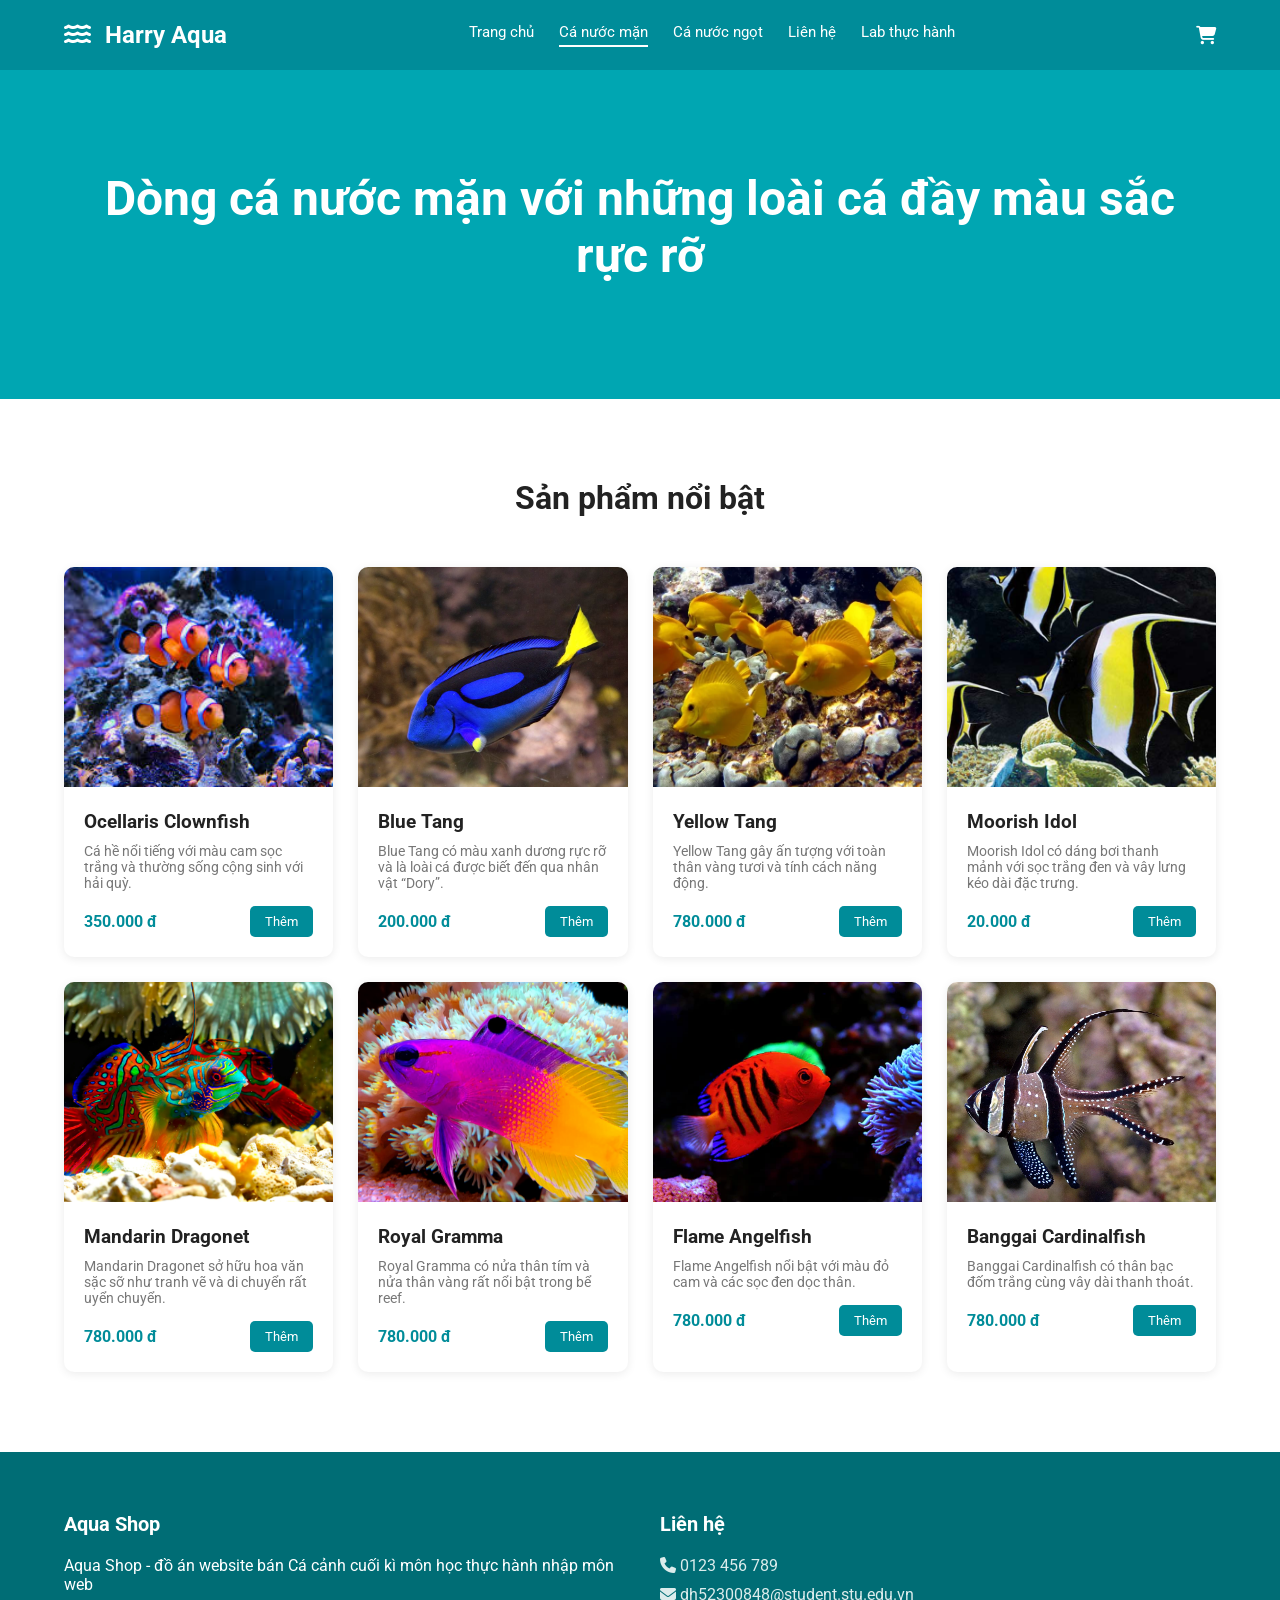
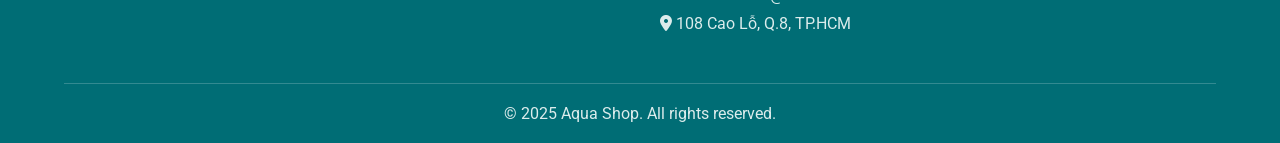
==== html/Canuocman.html @ e346e498 "update" ====
<!DOCTYPE html>
<html lang="vi">
<head>
  <meta charset="UTF-8">
  <meta name="viewport" content="width=device-width, initial-scale=1.0">

  <title>Aqua Shop</title>

  <link rel="preconnect" href="https://fonts.googleapis.com">
  <link href="https://fonts.googleapis.com/css2?family=Roboto:wght@300;400;500;700&display=swap" rel="stylesheet">

  <link rel="stylesheet"
  href="https://cdnjs.cloudflare.com/ajax/libs/font-awesome/6.5.1/css/all.min.css"/>

  <link rel="stylesheet" href="../css/style.css">
</head>

<body>
  <header>

    <div class="container">

      <nav>

        <div class="logo">
          <i class="fa-solid fa-water"></i>
          Harry Aqua
        </div>

        <div class="menu">
          <a href="index.html">Trang chủ</a>
          <a href="./Canuocman.html" class="active">Cá nước mặn</a>
          <a href="./Canuocngot.html">Cá nước ngọt</a>
          <a href="./lienhe.html">Liên hệ</a>
          <a href="./labth.html">Lab thực hành</a>
        </div>

        <div class="cart">
          <i class="fa-solid fa-cart-shopping"></i>
        </div>

      </nav>

    </div>

  </header>

  <section class="hero">
    <div class="container">
      <h1>Dòng cá nước mặn với những loài cá đầy màu sắc rực rỡ</h1>
    </div>
  </section>

  <section class="products">
    <div class="container">
      <h2 class="title">Sản phẩm nổi bật</h2>
      <div class="product-grid">
        <div class="product-card">
          <img src="../imgs/ocellaris_clownfish.jpg">
          <div class="product-content">
            <h3>Ocellaris Clownfish</h3>
            <p>Cá hề nổi tiếng với màu cam sọc trắng và thường sống cộng sinh với hải quỳ.</p>

            <div class="product-footer">
              <span class="price">350.000 đ</span>
              <button class="btn-add">Thêm</button>
            </div>

          </div>

        </div>

        <div class="product-card">

            <img src="../imgs/blue_tang.jpg">
          <div class="product-content">

            <h3>Blue Tang</h3>

            <p>Blue Tang có màu xanh dương rực rỡ và là loài cá được biết đến qua nhân vật “Dory”.</p>

            <div class="product-footer">
              <span class="price">200.000 đ</span>
              <button class="btn-add">Thêm</button>
            </div>

          </div>

        </div>

        <div class="product-card">

          <img src="../imgs/yellow_tang.webp">

          <div class="product-content">

            <h3>Yellow Tang</h3>

            <p>Yellow Tang gây ấn tượng với toàn thân vàng tươi và tính cách năng động.</p>

            <div class="product-footer">
              <span class="price">780.000 đ</span>
              <button class="btn-add">Thêm</button>
            </div>

          </div>

        </div>

        <div class="product-card">

          <img src="../imgs/moorish_idol.jpg">

          <div class="product-content">

            <h3>Moorish Idol</h3>

            <p>Moorish Idol có dáng bơi thanh mảnh với sọc trắng đen và vây lưng kéo dài đặc trưng.</p>

            <div class="product-footer">
              <span class="price">20.000 đ</span>
              <button class="btn-add">Thêm</button>
            </div>

          </div>
          
        </div>
                <div class="product-card">

          <img src="../imgs/mandarin_dragone.webp">

          <div class="product-content">

            <h3>Mandarin Dragonet</h3>

            <p>Mandarin Dragonet sở hữu hoa văn sặc sỡ như tranh vẽ và di chuyển rất uyển chuyển.</p>

            <div class="product-footer">
              <span class="price">780.000 đ</span>
              <button class="btn-add">Thêm</button>
            </div>

          </div>

        </div>

            <div class="product-card">

          <img src="../imgs/royal_gramma.webp">

          <div class="product-content">

            <h3>Royal Gramma</h3>

            <p>Royal Gramma có nửa thân tím và nửa thân vàng rất nổi bật trong bể reef.</p>

            <div class="product-footer">
              <span class="price">780.000 đ</span>
              <button class="btn-add">Thêm</button>
            </div>

          </div>

        </div>
        <div class="product-card">

          <img src="../imgs/shutterstock_flame.webp">

          <div class="product-content">

            <h3>Flame Angelfish</h3>

            <p>Flame Angelfish nổi bật với màu đỏ cam và các sọc đen dọc thân.</p>

            <div class="product-footer">
              <span class="price">780.000 đ</span>
              <button class="btn-add">Thêm</button>
            </div>

          </div>

        </div>
        <div class="product-card">

          <img src="../imgs/ban_cardinal.webp">

          <div class="product-content">

            <h3>Banggai Cardinalfish</h3>

            <p>Banggai Cardinalfish có thân bạc đốm trắng cùng vây dài thanh thoát.</p>

            <div class="product-footer">
              <span class="price">780.000 đ</span>
              <button class="btn-add">Thêm</button>
            </div>

          </div>

        </div>


      </div>
      

    </div>

  </section>

  <footer>
    <div class="container">
      <div class="footer-grid">
        <div>
          <h3 class="footer-title">Aqua Shop</h3>
          <p>
            Aqua Shop - đồ án website bán Cá cảnh cuối kì môn học thực hành nhập môn web
          </p>
        </div>
        

        <div>
          <h3 class="footer-title">Liên hệ</h3>
          <div class="footer-contact">
            <p><i class="fa-solid fa-phone"></i> 0123 456 789</p>
            <p><i class="fa-solid fa-envelope"></i> dh52300848@student.stu.edu.vn</p>
            <p><i class="fa-solid fa-location-dot"></i> 108 Cao Lỗ, Q.8, TP.HCM</p>
          </div>

        </div>

      </div>

      <div class="copyright">
        © 2025 Aqua Shop. All rights reserved.
      </div>

    </div>

  </footer>

</body>
</html>
---- css/style.css ----
*{
  margin:0;
  padding:0;
  box-sizing:border-box;
  font-family:'Roboto',sans-serif;
}

body{
  background:#f5f5f5;
  color:#222;
}

a{
  text-decoration:none;
}

.container{
  width:90%;
  max-width:1200px;
  margin:auto;
}

header{
  background:#008c99;
  color:white;
  position:sticky;
  top:0;
  z-index:1000;
}

nav{
  height:70px;
  display:flex;
  justify-content:space-between;
  align-items:center;
}

.logo{
  font-size:24px;
  font-weight:700;
}

.logo i{
  margin-right:8px;
}

.menu{
  display:flex;
  gap:25px;
}

.menu a{
  color:white;
  font-size:15px;
  transition:0.3s;
}

.menu a:hover,
.menu .active{
  border-bottom:2px solid white;
  padding-bottom:4px;
}

.cart{
  color:white;
  font-size:18px;
}



.hero{
  background:#00a6b2;
  color:white;
  text-align:center;
  padding:100px 20px;
}

.hero h1{
  font-size:48px;
  margin-bottom:15px;
}

.hero p{
  font-size:18px;
  margin-bottom:30px;
}

.hero button{
  padding:12px 28px;
  border:none;
  border-radius:5px;
  background:white;
  color:#008c99;
  font-weight:600;
  cursor:pointer;
  transition:0.3s;
}

.hero button:hover{
  background:#f0f0f0;
}


.category{
  background:#e7f3f4;
  padding:70px 0;
}

.title{
  text-align:center;
  margin-bottom:50px;
  font-size:32px;
  color:#222;
}

.category-grid{
  display:grid;
  grid-template-columns:repeat(auto-fit,minmax(220px,1fr));
  gap:25px;
}

.category-card{
  background:white;
  border-radius:10px;
  padding:30px 20px;
  text-align:center;
  box-shadow:0 2px 10px rgba(0,0,0,0.08);
  transition:0.3s;
}

.category-card:hover{
  transform:translateY(-5px);
}

.category-icon{
  width:60px;
  height:60px;
  margin:auto;
  border-radius:50%;
  display:flex;
  justify-content:center;
  align-items:center;
  color:white;
  font-size:22px;
  margin-bottom:20px;
}

.blue{ background:#2196f3; }
.green{ background:#00b894; }
.orange{ background:#ff6b00; }
.lime{ background:#4cd137; }

.category-card h3{
  margin-bottom:10px;
}

.category-card p{
  color:#777;
  font-size:14px;
}

.products{
  padding:80px 0;
  background:#fff;
}

.product-grid{
  display:grid;
  grid-template-columns:repeat(auto-fit,minmax(250px,1fr));
  gap:25px;
}

.product-card{
  background:white;
  border-radius:10px;
  overflow:hidden;
  box-shadow:0 2px 10px rgba(0,0,0,0.08);
  transition:0.3s;
}

.product-card:hover{
  transform:translateY(-5px);
}

.product-card img{
  width:100%;
  height:220px;
  object-fit:cover;
}

.product-content{
  padding:20px;
}

.product-content h3{
  margin-bottom:10px;
}

.product-content p{
  color:#777;
  font-size:14px;
  margin-bottom:15px;
}

.product-footer{
  display:flex;
  justify-content:space-between;
  align-items:center;
}

.price{
  color:#008c99;
  font-weight:700;
}

.btn-add{
  background:#008c99;
  color:white;
  border:none;
  padding:8px 15px;
  border-radius:5px;
  cursor:pointer;
}

.view-btn{
  margin-top:40px;
  text-align:center;
}

.view-btn button{
  padding:12px 25px;
  border:1px solid #008c99;
  background:white;
  color:#008c99;
  border-radius:5px;
  cursor:pointer;
}


.features{
  background:#e7f3f4;
  padding:80px 0;
}

.feature-grid{
  display:grid;
  grid-template-columns:repeat(auto-fit,minmax(250px,1fr));
  gap:30px;
  text-align:center;
}

.feature i{
  width:60px;
  height:60px;
  background:#008c99;
  color:white;
  border-radius:50%;
  line-height:60px;
  font-size:22px;
  margin-bottom:20px;
}

.feature h3{
  margin-bottom:10px;
}

.feature p{
  color:#666;
}


footer{
  background:#006d75;
  color:white;
  padding:60px 0 20px;
}

.footer-grid{
  display:grid;
  grid-template-columns:repeat(auto-fit,minmax(250px,1fr));
  gap:40px;
  margin-bottom:40px;
}

.footer-title{
  margin-bottom:20px;
  font-size:20px;
}

.footer-links a{
  display:block;
  color:#dbecec;
  margin-bottom:10px;
}

.footer-contact p{
  margin-bottom:10px;
  color:#dbecec;
}

.copyright{
  border-top:1px solid rgba(255,255,255,0.2);
  padding-top:20px;
  text-align:center;
  color:#dbecec;
}

@media(max-width:768px){

  nav{
    flex-direction:column;
    height:auto;
    padding:20px 0;
    gap:20px;
  }

  .menu{
    flex-wrap:wrap;
    justify-content:center;
  }

  .hero h1{
    font-size:36px;
  }

}
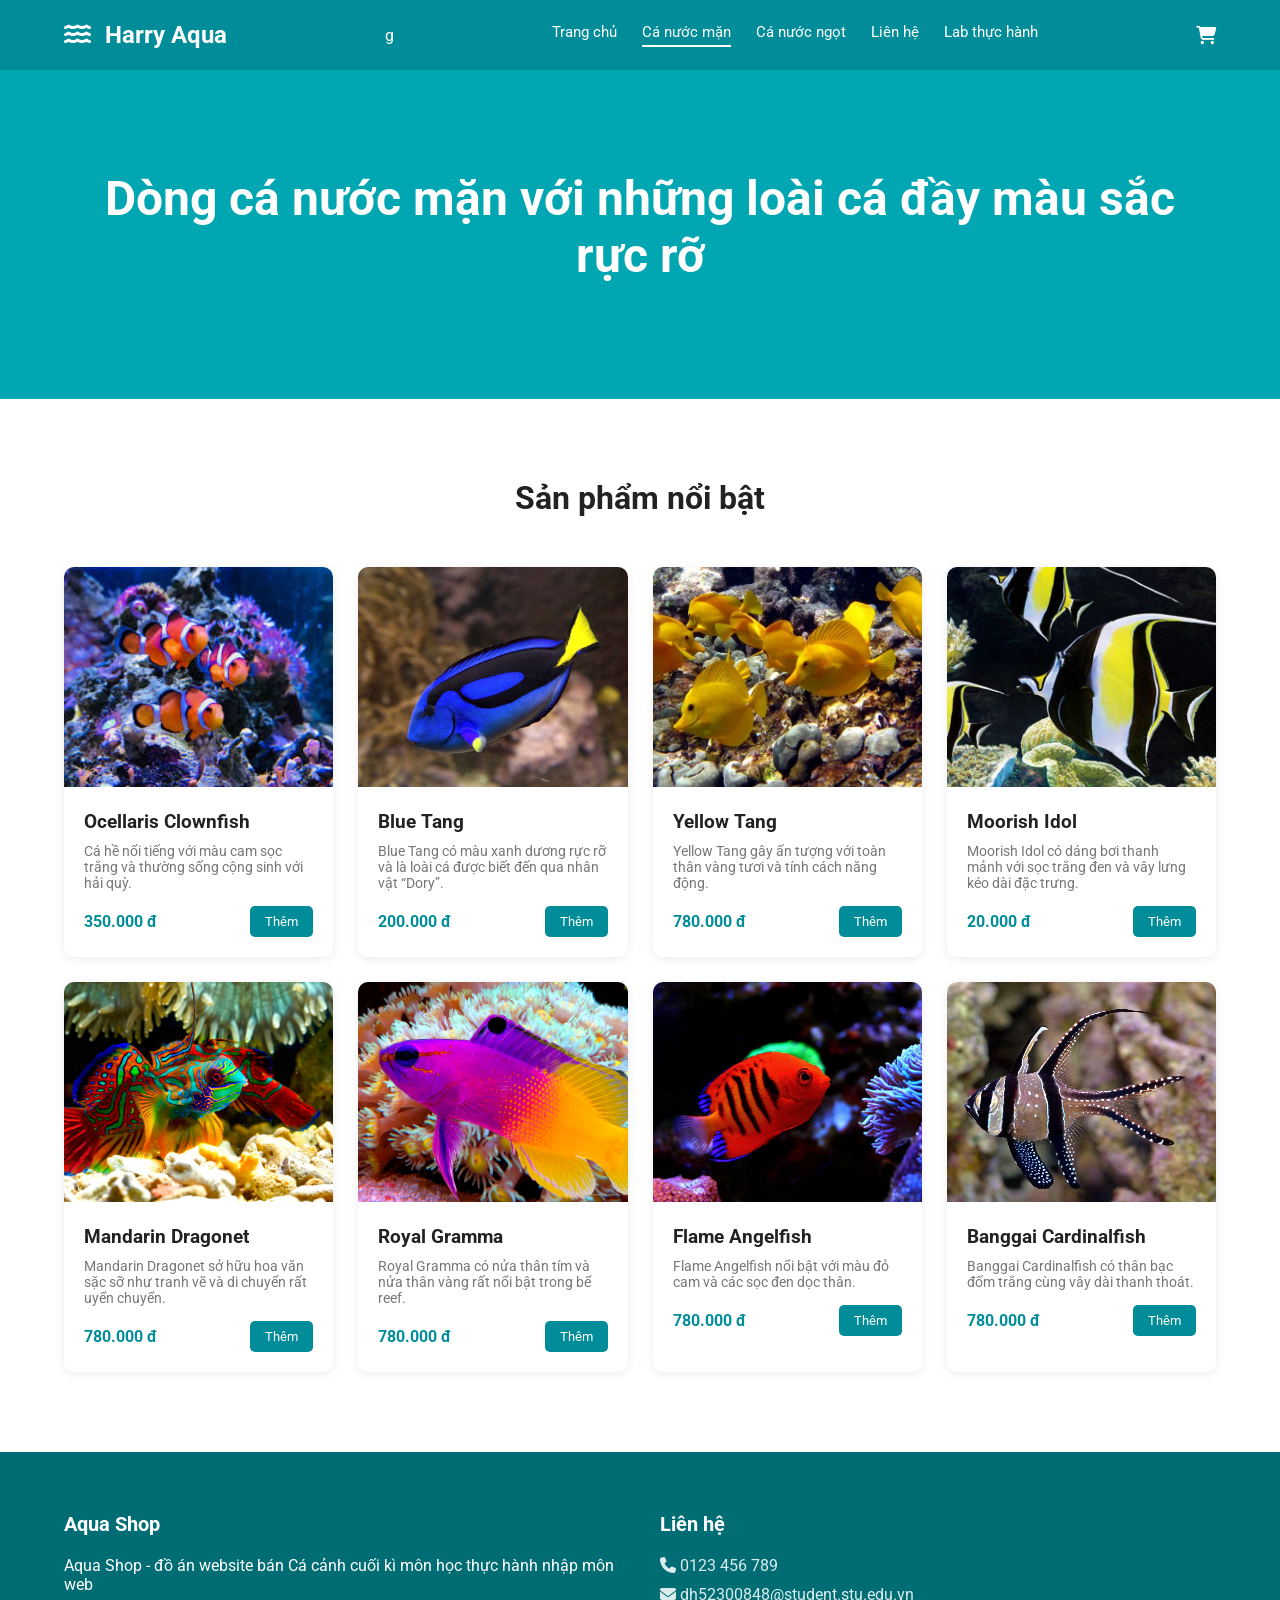
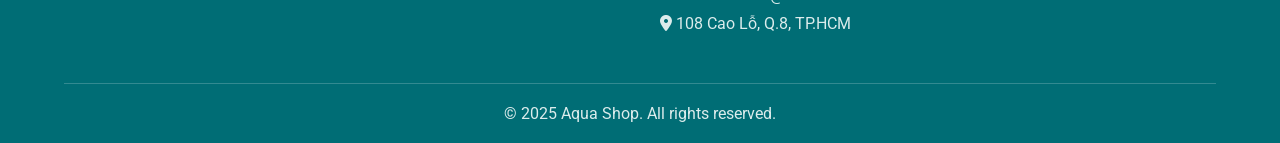
==== commit df04e6ec: "1,9" ====
--- a/html/Canuocman.html
+++ b/html/Canuocman.html
@@ -26,13 +26,13 @@
           <i class="fa-solid fa-water"></i>
           Harry Aqua
         </div>
-
+g
         <div class="menu">
-          <a href="index.html">Trang chủ</a>
-          <a href="./Canuocman.html" class="active">Cá nước mặn</a>
-          <a href="./Canuocngot.html">Cá nước ngọt</a>
-          <a href="./lienhe.html">Liên hệ</a>
-          <a href="./labth.html">Lab thực hành</a>
+          <a href="/index.html" >Trang chủ</a>
+          <a href="../html/Canuocman.html" class="active">Cá nước mặn</a>
+          <a href="../html/canuocngot.html">Cá nước ngọt</a>
+          <a href="../html/lienhe.html">Liên hệ</a>
+          <a href="../html/labth.html">Lab thực hành</a>
         </div>
 
         <div class="cart">
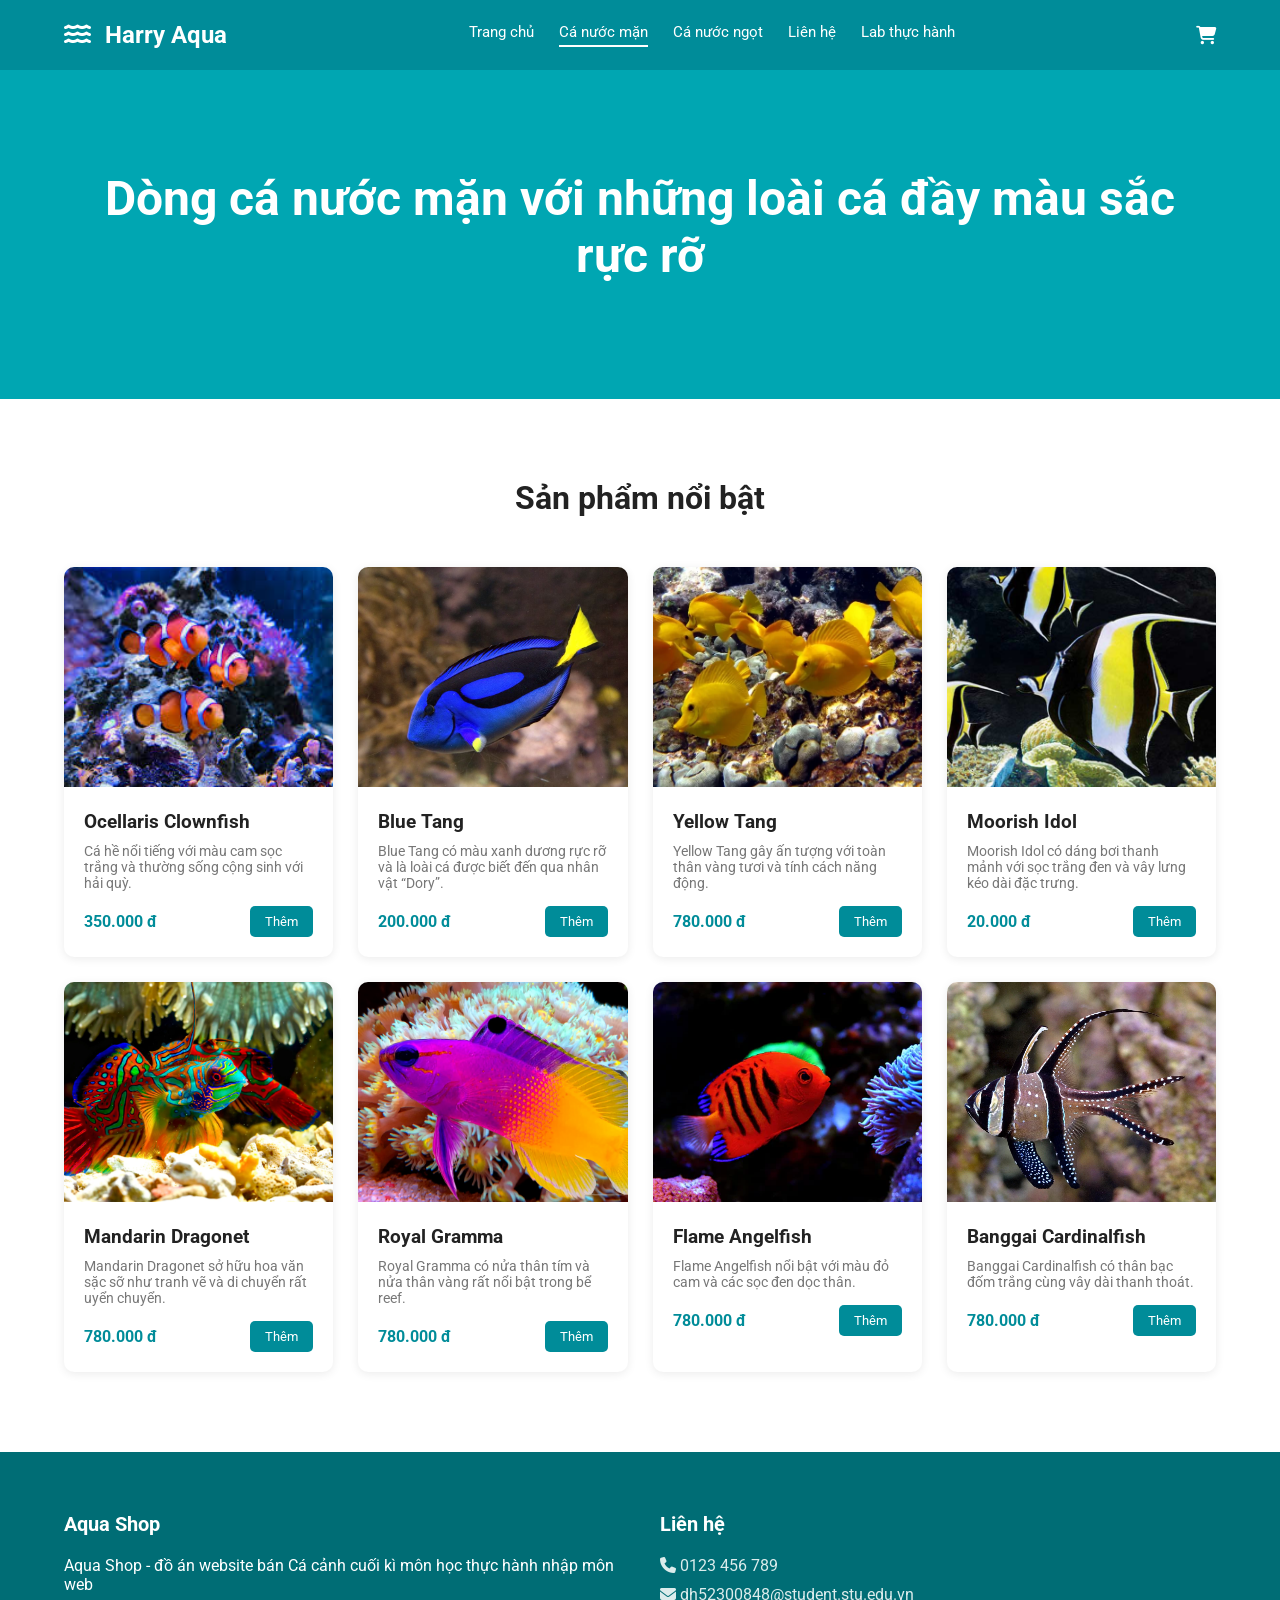
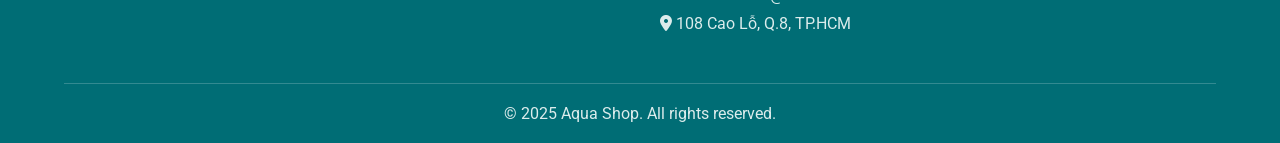
==== commit 0f8328ee: "fix 2,0" ====
--- a/html/Canuocman.html
+++ b/html/Canuocman.html
@@ -26,9 +26,8 @@
           <i class="fa-solid fa-water"></i>
           Harry Aqua
         </div>
-g
         <div class="menu">
-          <a href="/index.html" >Trang chủ</a>
+          <a href="./index.html" >Trang chủ</a>
           <a href="../html/Canuocman.html" class="active">Cá nước mặn</a>
           <a href="../html/canuocngot.html">Cá nước ngọt</a>
           <a href="../html/lienhe.html">Liên hệ</a>
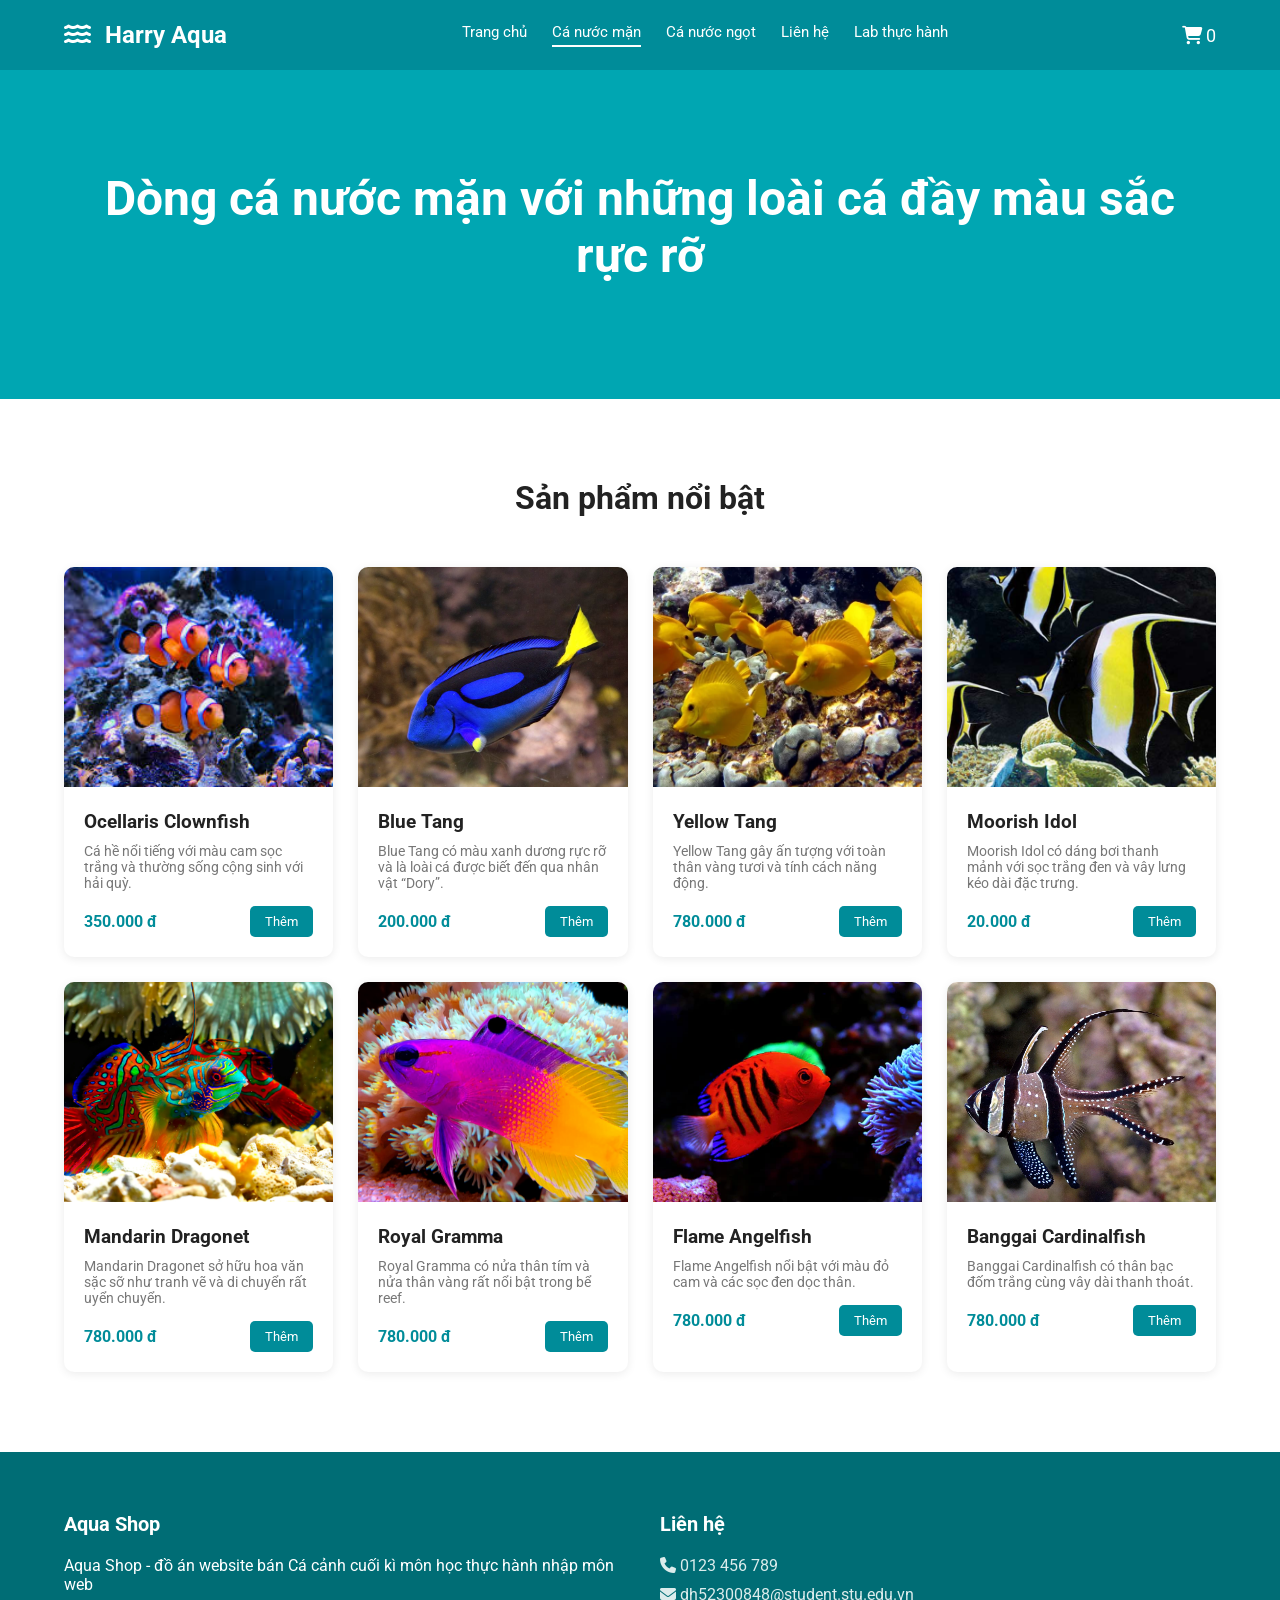
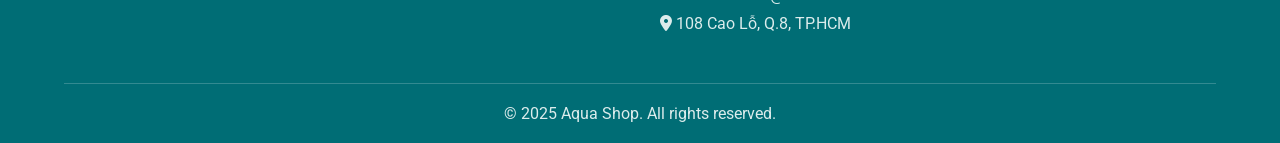
==== commit d924e94d: "last commit" ====
--- a/html/Canuocman.html
+++ b/html/Canuocman.html
@@ -27,16 +27,17 @@
           Harry Aqua
         </div>
         <div class="menu">
-          <a href="./index.html" >Trang chủ</a>
+          <a href="../index.html" >Trang chủ</a>
           <a href="../html/Canuocman.html" class="active">Cá nước mặn</a>
           <a href="../html/canuocngot.html">Cá nước ngọt</a>
           <a href="../html/lienhe.html">Liên hệ</a>
           <a href="../html/labth.html">Lab thực hành</a>
         </div>
 
-        <div class="cart">
+        <a href="../html/giohang.html" class="cart">
           <i class="fa-solid fa-cart-shopping"></i>
-        </div>
+          <span id="cart-count">0</span>
+        </a>
 
       </nav>
 
@@ -62,7 +63,7 @@
 
             <div class="product-footer">
               <span class="price">350.000 đ</span>
-              <button class="btn-add">Thêm</button>
+              <button class="btn-add" onclick="addToCart('Ocellaris Clownfish', 350000)">Thêm</button>
             </div>
 
           </div>
@@ -80,7 +81,7 @@
 
             <div class="product-footer">
               <span class="price">200.000 đ</span>
-              <button class="btn-add">Thêm</button>
+              <button class="btn-add" onclick="addToCart('Blue Tang', 200000)">Thêm</button>
             </div>
 
           </div>
@@ -99,7 +100,7 @@
 
             <div class="product-footer">
               <span class="price">780.000 đ</span>
-              <button class="btn-add">Thêm</button>
+              <button class="btn-add" onclick="addToCart('Yellow Tang', 780000)">Thêm</button>
             </div>
 
           </div>
@@ -118,7 +119,7 @@
 
             <div class="product-footer">
               <span class="price">20.000 đ</span>
-              <button class="btn-add">Thêm</button>
+              <button class="btn-add" onclick="addToCart('Moorish Idol', 20000)">Thêm</button>
             </div>
 
           </div>
@@ -136,7 +137,7 @@
 
             <div class="product-footer">
               <span class="price">780.000 đ</span>
-              <button class="btn-add">Thêm</button>
+              <button class="btn-add" onclick="addToCart('Mandarin Dragonet', 780000)">Thêm</button>
             </div>
 
           </div>
@@ -155,7 +156,7 @@
 
             <div class="product-footer">
               <span class="price">780.000 đ</span>
-              <button class="btn-add">Thêm</button>
+              <button class="btn-add" onclick="addToCart('Royal Gramma', 780000)">Thêm</button>
             </div>
 
           </div>
@@ -173,7 +174,7 @@
 
             <div class="product-footer">
               <span class="price">780.000 đ</span>
-              <button class="btn-add">Thêm</button>
+              <button class="btn-add" onclick="addToCart('Flame Angelfish', 780000)">Thêm</button>
             </div>
 
           </div>
@@ -191,7 +192,7 @@
 
             <div class="product-footer">
               <span class="price">780.000 đ</span>
-              <button class="btn-add">Thêm</button>
+              <button class="btn-add" onclick="addToCart('Banggai Cardinalfish', 780000)">Thêm</button>
             </div>
 
           </div>
@@ -236,6 +237,6 @@
     </div>
 
   </footer>
-
+<script src="../js/add.js"></script>
 </body>
 </html>
